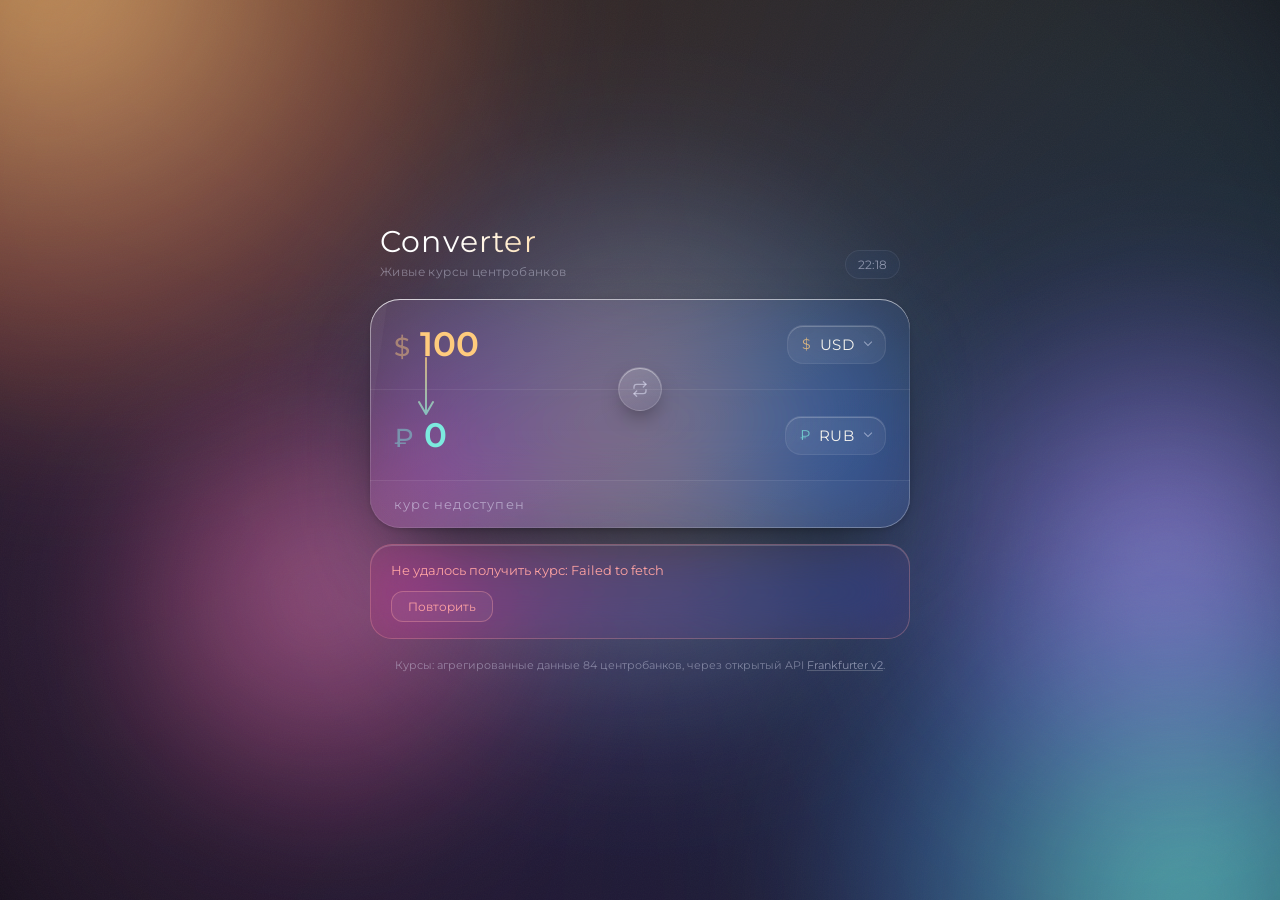
==== index.html @ 97a6a7b9 "Rename entry file to index.html for GitHub Pages Co-Authored-By: Claude Sonnet 5 <noreply@anthropic." ====
<!doctype html>
<html lang="ru">
  <head>
    <meta charset="UTF-8" />
    <meta name="viewport" content="width=device-width, initial-scale=1.0" />
    <meta name="color-scheme" content="dark" />
    <title>Обмен курсов</title>
    <link rel="preconnect" href="https://fonts.googleapis.com" />
    <link rel="preconnect" href="https://fonts.gstatic.com" crossorigin />
    <link
      href="https://fonts.googleapis.com/css2?family=Montserrat:wght@400;500;600;700;800&display=swap"
      rel="stylesheet"
    />
    <link rel="stylesheet" href="style.css" />
  </head>
  <body>
    <div class="bg" aria-hidden="true">
      <div class="halo"></div>
      <div class="orb orb-1"></div>
      <div class="orb orb-2"></div>
      <div class="orb orb-3"></div>
      <div class="orb orb-4"></div>
      <div class="orb orb-5"></div>
      <div class="grain"></div>
    </div>

    <main class="board">
      <header class="board-head">
        <div>
          <h1>Converter</h1>
          <p class="subtitle">Живые курсы центробанков</p>
        </div>
        <span class="clock" id="clock"></span>
      </header>

      <section class="panel">
        <div class="panel-fx" aria-hidden="true"></div>

        <div class="field field--from" id="fieldFrom">
          <div class="field-main">
            <div class="amount-wrap">
              <span class="symbol" id="fromSymbol" aria-hidden="true"></span>
              <input
                class="amount-input"
                id="fromAmount"
                type="text"
                inputmode="decimal"
                value="100"
                aria-label="Сумма, которую отдаёте"
              />
            </div>
          </div>
          <div
            class="select"
            id="fromCurrency"
            data-label="Валюта, которую отдаёте"
          ></div>
        </div>

        <div class="swap-wrap">
          <svg
            class="flow-arrow"
            width="20"
            height="70"
            viewBox="0 0 20 70"
            aria-hidden="true"
            focusable="false"
          >
            <defs>
              <linearGradient
                id="flowGrad"
                x1="0"
                y1="0"
                x2="0"
                y2="70"
                gradientUnits="userSpaceOnUse"
              >
                <stop offset="0" style="stop-color: var(--amber)"></stop>
                <stop offset="1" style="stop-color: var(--teal)"></stop>
              </linearGradient>
            </defs>
            <line
              x1="10"
              y1="4"
              x2="10"
              y2="58"
              stroke="url(#flowGrad)"
              stroke-width="2"
              stroke-linecap="round"
            ></line>
            <path
              d="M3 48 L10 60 L17 48"
              fill="none"
              stroke="url(#flowGrad)"
              stroke-width="2"
              stroke-linecap="round"
              stroke-linejoin="round"
            ></path>
          </svg>
          <button
            class="swap-btn"
            id="swapBtn"
            type="button"
            title="Поменять местами"
            aria-label="Поменять валюты местами"
          >
            <svg
              width="16"
              height="16"
              viewBox="0 0 24 24"
              fill="none"
              stroke="currentColor"
              stroke-width="2"
              stroke-linecap="round"
              stroke-linejoin="round"
              aria-hidden="true"
            >
              <polyline points="17 1 21 5 17 9"></polyline>
              <path d="M3 11V9a4 4 0 0 1 4-4h14"></path>
              <polyline points="7 23 3 19 7 15"></polyline>
              <path d="M21 13v2a4 4 0 0 1-4 4H3"></path>
            </svg>
          </button>
        </div>

        <div class="field field--to" id="fieldTo">
          <div class="field-main">
            <div class="amount-wrap">
              <span class="symbol" id="toSymbol" aria-hidden="true"></span>
              <input
                class="amount-input to-field"
                id="toAmount"
                type="text"
                inputmode="decimal"
                value="0"
                aria-label="Сумма, которую получаете"
              />
            </div>
          </div>
          <div
            class="select"
            id="toCurrency"
            data-label="Валюта, которую получаете"
          ></div>
        </div>

        <div class="strip" id="strip">
          <span id="rateLine">курс загружается…</span>
          <span id="dateLine"></span>
        </div>
      </section>

      <div class="error" id="errorBox"></div>

      <div class="foot">
        Курсы: агрегированные данные 84 центробанков, через открытый API
        <a href="https://frankfurter.dev" target="_blank" rel="noopener"
          >Frankfurter v2</a
        >.
      </div>
    </main>

    <script src="main.js" defer></script>
  </body>
</html>
---- style.css ----
/* ============================================================
   Обмен курсов — liquid glass
   Тёмная сцена с медленно дышащим свечением, поверх неё —
   почти полностью прозрачное стекло в духе macOS.
   ============================================================ */

:root {
  /* сцена */
  --bg-deep: #04050c;
  --bg-mid: #101534;

  /* стекло: максимально прозрачное, работает за счёт blur + saturate */
  --glass: rgba(255, 255, 255, 0.035);
  --glass-hi: rgba(255, 255, 255, 0.07);
  --glass-lo: rgba(255, 255, 255, 0.015);
  --edge: rgba(255, 255, 255, 0.14);
  --edge-soft: rgba(255, 255, 255, 0.07);
  --specular: rgba(255, 255, 255, 0.55);
  --blur: 44px;

  /* типографика и акценты */
  --text: #f6f4ee;
  --text-dim: rgba(233, 236, 255, 0.5);
  --text-faint: rgba(233, 236, 255, 0.4);
  --amber: #ffcb7d;
  --teal: #7ceadf;
  --danger: #ffa3a3;
  --accent: var(--amber);

  --sans:
    'Montserrat', -apple-system, BlinkMacSystemFont, 'Segoe UI', Roboto,
    sans-serif;
  --mono: var(--sans);
  --serif: var(--sans);

  --radius: 30px;
  --radius-inner: 22px;
  --ease: cubic-bezier(0.22, 1, 0.36, 1);
}

* {
  box-sizing: border-box;
}

html,
body {
  margin: 0;
  padding: 0;
}

body {
  min-height: 100vh;
  display: flex;
  align-items: center;
  justify-content: center;
  padding: 40px 16px;
  position: relative;
  overflow-x: hidden;
  font-family: var(--sans);
  color: var(--text);
  background:
    radial-gradient(110% 85% at 50% 42%, var(--bg-mid) 0%, var(--bg-deep) 78%),
    var(--bg-deep);
  -webkit-font-smoothing: antialiased;
}

/* ------------------------------------------------------------
   Живой фон: дрейфующие световые пятна + вращающийся ореол
   ------------------------------------------------------------ */

.bg {
  position: fixed;
  inset: 0;
  z-index: 0;
  overflow: hidden;
  pointer-events: none;
}

.orb {
  position: absolute;
  border-radius: 50%;
  filter: blur(60px);
  will-change: transform, opacity;
  mix-blend-mode: screen;
}

.orb-1 {
  width: 62vmax;
  height: 62vmax;
  top: -24vmax;
  left: -18vmax;
  background: radial-gradient(
    circle at 35% 35%,
    rgba(255, 186, 104, 0.78),
    rgba(255, 120, 60, 0.3) 45%,
    transparent 70%
  );
  animation:
    drift-1 34s var(--ease) infinite,
    breathe 11s ease-in-out infinite;
}

.orb-2 {
  width: 58vmax;
  height: 58vmax;
  bottom: -26vmax;
  right: -16vmax;
  background: radial-gradient(
    circle at 60% 55%,
    rgba(98, 236, 224, 0.7),
    rgba(60, 140, 255, 0.3) 45%,
    transparent 70%
  );
  animation:
    drift-2 41s var(--ease) infinite,
    breathe 14s ease-in-out infinite reverse;
}

.orb-3 {
  width: 46vmax;
  height: 46vmax;
  top: 28%;
  right: -14vmax;
  background: radial-gradient(
    circle at 50% 50%,
    rgba(170, 130, 255, 0.68),
    rgba(120, 80, 220, 0.24) 50%,
    transparent 72%
  );
  animation:
    drift-3 47s var(--ease) infinite,
    breathe 17s ease-in-out infinite;
}

.orb-4 {
  width: 38vmax;
  height: 38vmax;
  bottom: 4%;
  left: 8%;
  background: radial-gradient(
    circle at 45% 45%,
    rgba(255, 120, 190, 0.55),
    rgba(255, 80, 140, 0.18) 50%,
    transparent 72%
  );
  animation:
    drift-4 53s var(--ease) infinite,
    breathe 13s ease-in-out infinite reverse;
}

/* свет прямо за карточкой — стеклу есть что размывать */
.orb-5 {
  width: 52vmax;
  height: 52vmax;
  top: 50%;
  left: 50%;
  margin: -26vmax 0 0 -26vmax;
  background: radial-gradient(
    circle at 50% 50%,
    rgba(255, 214, 170, 0.4),
    rgba(140, 190, 255, 0.22) 42%,
    transparent 68%
  );
  animation:
    drift-5 62s var(--ease) infinite,
    breathe 19s ease-in-out infinite;
}

/* медленный цветной ореол, вращается за карточкой */
.halo {
  position: absolute;
  top: 50%;
  left: 50%;
  width: 130vmax;
  height: 130vmax;
  margin: -65vmax 0 0 -65vmax;
  border-radius: 50%;
  opacity: 0.5;
  filter: blur(90px);
  background: conic-gradient(
    from 0deg,
    rgba(255, 190, 110, 0.35),
    rgba(120, 230, 255, 0.3),
    rgba(170, 130, 255, 0.32),
    rgba(255, 130, 180, 0.28),
    rgba(255, 190, 110, 0.35)
  );
  animation: spin 90s linear infinite;
  will-change: transform;
}

/* лёгкое зерно, чтобы градиенты не полосили */
.grain {
  position: absolute;
  inset: -50%;
  opacity: 0.035;
  background-image: url("data:image/svg+xml,%3Csvg xmlns='http://www.w3.org/2000/svg' width='160' height='160'%3E%3Cfilter id='n'%3E%3CfeTurbulence type='fractalNoise' baseFrequency='0.85' numOctaves='3'/%3E%3C/filter%3E%3Crect width='160' height='160' filter='url(%23n)'/%3E%3C/svg%3E");
  animation: grain-shift 8s steps(6) infinite;
}

@keyframes drift-1 {
  0%,
  100% {
    transform: translate3d(0, 0, 0) scale(1);
  }
  33% {
    transform: translate3d(9vw, 7vh, 0) scale(1.12);
  }
  66% {
    transform: translate3d(4vw, 13vh, 0) scale(0.95);
  }
}

@keyframes drift-2 {
  0%,
  100% {
    transform: translate3d(0, 0, 0) scale(1);
  }
  40% {
    transform: translate3d(-11vw, -8vh, 0) scale(1.1);
  }
  70% {
    transform: translate3d(-5vw, -14vh, 0) scale(0.94);
  }
}

@keyframes drift-3 {
  0%,
  100% {
    transform: translate3d(0, 0, 0) scale(1);
  }
  50% {
    transform: translate3d(-14vw, 10vh, 0) scale(1.16);
  }
}

@keyframes drift-4 {
  0%,
  100% {
    transform: translate3d(0, 0, 0) scale(1);
  }
  45% {
    transform: translate3d(12vw, -9vh, 0) scale(1.08);
  }
  75% {
    transform: translate3d(6vw, -3vh, 0) scale(0.92);
  }
}

@keyframes drift-5 {
  0%,
  100% {
    transform: translate3d(0, 0, 0) scale(1);
  }
  30% {
    transform: translate3d(-6vw, 4vh, 0) scale(1.14);
  }
  65% {
    transform: translate3d(7vw, -5vh, 0) scale(0.96);
  }
}

@keyframes breathe {
  0%,
  100% {
    opacity: 0.55;
  }
  50% {
    opacity: 1;
  }
}

@keyframes spin {
  to {
    transform: rotate(360deg);
  }
}

@keyframes grain-shift {
  0% {
    transform: translate(0, 0);
  }
  20% {
    transform: translate(-3%, 2%);
  }
  40% {
    transform: translate(2%, -3%);
  }
  60% {
    transform: translate(-2%, -2%);
  }
  80% {
    transform: translate(3%, 1%);
  }
  100% {
    transform: translate(0, 0);
  }
}

/* ------------------------------------------------------------
   Каркас
   ------------------------------------------------------------ */

.board {
  width: 100%;
  max-width: 540px;
  position: relative;
  z-index: 1;
  animation: rise 0.9s var(--ease) both;
}

@keyframes rise {
  from {
    opacity: 0;
    transform: translateY(18px) scale(0.98);
  }
}

.board-head {
  display: flex;
  align-items: flex-end;
  justify-content: space-between;
  gap: 16px;
  margin: 0 0 20px;
  padding: 0 10px;
}

.board-head h1 {
  font-family: var(--serif);
  font-weight: 400;
  font-size: 30px;
  line-height: 1.1;
  margin: 0;
  letter-spacing: 1.2px;
  background: linear-gradient(
    100deg,
    #ffffff 20%,
    var(--amber) 60%,
    var(--teal) 105%
  );
  background-size: 200% 100%;
  -webkit-background-clip: text;
  background-clip: text;
  color: transparent;
  animation: title-flow 14s ease-in-out infinite;
}

@keyframes title-flow {
  0%,
  100% {
    background-position: 0% 50%;
  }
  50% {
    background-position: 100% 50%;
  }
}

.subtitle {
  margin: 6px 0 0;
  font-size: 12px;
  letter-spacing: 0.4px;
  color: var(--text-faint);
}

.clock {
  font-family: var(--mono);
  font-size: 12px;
  color: var(--text-dim);
  padding: 6px 12px;
  border-radius: 999px;
  border: 1px solid var(--edge-soft);
  background: var(--glass-lo);
  backdrop-filter: blur(20px) saturate(180%);
  -webkit-backdrop-filter: blur(20px) saturate(180%);
  white-space: nowrap;
}

/* ------------------------------------------------------------
   Стекло
   ------------------------------------------------------------ */

.panel {
  position: relative;
  border-radius: var(--radius);
  background: linear-gradient(
    155deg,
    var(--glass-hi) 0%,
    var(--glass) 42%,
    var(--glass-lo) 100%
  );
  backdrop-filter: blur(var(--blur)) saturate(190%) brightness(1.08);
  -webkit-backdrop-filter: blur(var(--blur)) saturate(190%) brightness(1.08);
  box-shadow:
    0 32px 80px -32px rgba(0, 0, 0, 0.85),
    0 2px 10px -4px rgba(0, 0, 0, 0.4),
    inset 0 1px 0 var(--specular),
    inset 0 -1px 0 rgba(255, 255, 255, 0.06);
}

/* тонкая светящаяся кромка — градиентная рамка через mask */
.panel::before {
  content: '';
  position: absolute;
  inset: 0;
  border-radius: inherit;
  padding: 1px;
  background: linear-gradient(
    140deg,
    rgba(255, 255, 255, 0.5),
    rgba(255, 255, 255, 0.06) 30%,
    rgba(255, 255, 255, 0.03) 60%,
    rgba(255, 255, 255, 0.28)
  );
  -webkit-mask:
    linear-gradient(#000 0 0) content-box,
    linear-gradient(#000 0 0);
  -webkit-mask-composite: xor;
  mask:
    linear-gradient(#000 0 0) content-box,
    linear-gradient(#000 0 0);
  mask-composite: exclude;
  pointer-events: none;
  z-index: 5;
}

/* Блик вынесен в отдельный слой: сама панель ничего не обрезает,
   иначе выпадающий список срезался бы её границей. */
.panel-fx {
  position: absolute;
  inset: 0;
  border-radius: inherit;
  overflow: hidden;
  pointer-events: none;
  z-index: 4;
}

.panel-fx::after {
  content: '';
  position: absolute;
  top: -60%;
  left: -60%;
  width: 60%;
  height: 220%;
  background: linear-gradient(
    100deg,
    transparent,
    rgba(255, 255, 255, 0.09) 45%,
    rgba(255, 255, 255, 0.14) 50%,
    rgba(255, 255, 255, 0.09) 55%,
    transparent
  );
  transform: rotate(8deg);
  animation: sheen 9s ease-in-out infinite;
}

@keyframes sheen {
  0%,
  70%,
  100% {
    transform: translateX(-40%) rotate(8deg);
    opacity: 0;
  }
  15% {
    opacity: 1;
  }
  55% {
    transform: translateX(320%) rotate(8deg);
    opacity: 0;
  }
}

/* ------------------------------------------------------------
   Поля ввода
   ------------------------------------------------------------ */

.field {
  position: relative;
  z-index: 1;
  display: grid;
  grid-template-columns: minmax(0, 1fr) auto;
  align-items: center;
  gap: 16px;
  padding: 24px;
  transition: background 0.4s var(--ease);
}

.field--from {
  --accent: var(--amber);
  border-radius: var(--radius) var(--radius) 0 0;
}

.field--to {
  --accent: var(--teal);
  border-top: 1px solid var(--edge-soft);
}

.field:focus-within {
  background: rgba(255, 255, 255, 0.15);
}

/* поле с раскрытым списком поднимается над бликом и кромкой */
.field.is-raised {
  z-index: 20;
}

.field-main {
  min-width: 0;
}

.amount-wrap {
  display: flex;
  align-items: baseline;
  gap: 10px;
  min-width: 0;
}

.symbol {
  flex: none;
  font-family: var(--mono);
  font-size: 26px;
  font-weight: 500;
  line-height: 1;
  color: var(--accent);
  opacity: 0.45;
  transition: opacity 0.3s var(--ease);
}

.field:focus-within .symbol {
  opacity: 0.8;
}

.amount-input {
  flex: 1;
  min-width: 0;
  background: none;
  border: none;
  color: var(--accent);
  font-family: var(--mono);
  font-size: 34px;
  font-weight: 600;
  outline: none;
  padding: 0;
  -moz-appearance: textfield;
  appearance: textfield;
}

.amount-input::-webkit-outer-spin-button,
.amount-input::-webkit-inner-spin-button {
  -webkit-appearance: none;
  margin: 0;
}

/* ------------------------------------------------------------
   Кастомный селектор валюты
   ------------------------------------------------------------ */

.select {
  position: relative;
  flex: none;
}

.select-trigger {
  display: flex;
  align-items: center;
  gap: 9px;
  padding: 11px 14px;
  border-radius: 16px;
  border: 1px solid var(--edge-soft);
  background: rgba(255, 255, 255, 0.05);
  backdrop-filter: blur(18px) saturate(180%);
  -webkit-backdrop-filter: blur(18px) saturate(180%);
  box-shadow: inset 0 1px 0 rgba(255, 255, 255, 0.22);
  color: var(--text);
  font-family: var(--mono);
  font-size: 15px;
  line-height: 1;
  cursor: pointer;
  user-select: none;
  -webkit-user-select: none;
  touch-action: manipulation;
  transition:
    background 0.3s var(--ease),
    border-color 0.3s var(--ease),
    box-shadow 0.3s var(--ease),
    opacity 0.25s var(--ease),
    transform 0.25s var(--ease);
}

/* Меню верхнего селектора раскрывается вниз и перекрывает поле под ним:
   на время раскрытия прячем плашку нижнего селектора, чтобы сквозь
   прозрачное стекло меню не просвечивал её призрак. Обратной проблемы
   нет — меню нижнего селектора раскрывается вниз, за пределы карточки,
   так что верхний селектор им не перекрывается и остаётся видимым. */
.panel:has(#fromCurrency.open) #toCurrency:not(.open) .select-trigger {
  opacity: 0;
  transform: scale(0.94);
  pointer-events: none;
}

.select-trigger:hover {
  background: rgba(255, 255, 255, 0.1);
  border-color: var(--edge);
}

.select-trigger:focus-visible {
  border-color: color-mix(in srgb, var(--accent) 55%, transparent);
  box-shadow:
    inset 0 1px 0 rgba(255, 255, 255, 0.25),
    0 0 0 3px color-mix(in srgb, var(--accent) 18%, transparent);
}

.select.open .select-trigger {
  background: rgba(255, 255, 255, 0.12);
  border-color: var(--edge);
}

.select-symbol {
  color: var(--accent);
  opacity: 0.75;
  font-size: 14px;
}

.select-code {
  letter-spacing: 0.5px;
}

.select-chevron {
  width: 6px;
  height: 6px;
  margin-left: 2px;
  border-right: 1.5px solid var(--text-dim);
  border-bottom: 1.5px solid var(--text-dim);
  transform: translateY(-2px) rotate(45deg);
  transition: transform 0.35s var(--ease);
}

.select.open .select-chevron {
  transform: translateY(1px) rotate(-135deg);
}

.select-menu {
  position: absolute;
  top: calc(100% + 10px);
  right: 0;
  min-width: 236px;
  padding: 6px;
  border-radius: 20px;
  border: 1px solid var(--edge);
  /* меню — более плотный материал, чем сама карточка: сквозь него
     не должен читаться текст страницы (так же ведут себя меню macOS) */
  background: linear-gradient(
    160deg,
    rgba(56, 60, 100, 0.68) 0%,
    rgba(19, 22, 44, 0.66) 100%
  );
  backdrop-filter: blur(40px) saturate(200%);
  -webkit-backdrop-filter: blur(40px) saturate(200%);
  box-shadow:
    0 26px 60px -24px rgba(0, 0, 0, 0.9),
    inset 0 1px 0 rgba(255, 255, 255, 0.35);
  opacity: 0;
  visibility: hidden;
  transform: translateY(-8px) scale(0.96);
  transform-origin: top right;
  transition:
    opacity 0.2s var(--ease),
    transform 0.3s var(--ease),
    visibility 0s linear 0.3s;
}

.select.open .select-menu {
  opacity: 1;
  visibility: visible;
  transform: none;
  transition-delay: 0s;
}

.select-option {
  display: grid;
  grid-template-columns: 18px auto 1fr 14px;
  align-items: center;
  gap: 10px;
  padding: 10px 12px;
  border-radius: 14px;
  cursor: pointer;
  outline: none;
  user-select: none;
  -webkit-user-select: none;
  touch-action: manipulation;
  transition: background 0.2s var(--ease);
}

.select-option:hover,
.select-option:focus {
  background: rgba(255, 255, 255, 0.1);
}

.select-option.is-selected {
  background: rgba(255, 255, 255, 0.05);
}

.opt-symbol {
  font-family: var(--mono);
  font-size: 14px;
  text-align: center;
  color: var(--text-dim);
}

.opt-code {
  font-family: var(--mono);
  font-size: 13.5px;
  letter-spacing: 0.5px;
  color: var(--text);
}

.select-option.is-selected .opt-symbol,
.select-option.is-selected .opt-code {
  color: var(--accent);
}

.opt-name {
  font-size: 12.5px;
  color: var(--text-faint);
  white-space: nowrap;
  overflow: hidden;
  text-overflow: ellipsis;
}

.opt-tick {
  width: 14px;
  height: 14px;
  opacity: 0;
  transform: scale(0.6);
  transition:
    opacity 0.25s var(--ease),
    transform 0.25s var(--ease);
}

.opt-tick::after {
  content: '';
  display: block;
  width: 5px;
  height: 9px;
  margin: 0 auto;
  border-right: 1.5px solid var(--accent);
  border-bottom: 1.5px solid var(--accent);
  transform: rotate(45deg) translate(-1px, -1px);
}

.select-option.is-selected .opt-tick {
  opacity: 1;
  transform: none;
}

/* ------------------------------------------------------------
   Кнопка обмена — по центру разделителя
   ------------------------------------------------------------ */

.swap-wrap {
  position: relative;
  z-index: 2;
  display: flex;
  align-items: center;
  justify-content: center;
  height: 0;
}

/* Стрелка-подсказка: обозначает, что верхняя сумма перетекает в нижнюю.
   Стоит под колонкой сумм, левее кнопки обмена, и не мешает ей. */
.flow-arrow {
  position: absolute;
  left: 46px;
  top: 50%;
  transform: translateY(-50%);
  opacity: 0.75;
  pointer-events: none;
}

@media (max-width: 440px) {
  .flow-arrow {
    left: 38px;
  }
}

.swap-btn {
  position: relative;
  width: 44px;
  height: 44px;
  padding: 0;
  border-radius: 50%;
  display: flex;
  align-items: center;
  justify-content: center;
  cursor: pointer;
  color: var(--text-dim);
  border: 1px solid var(--edge);
  background: linear-gradient(
    160deg,
    rgba(255, 255, 255, 0.16),
    rgba(255, 255, 255, 0.03)
  );
  backdrop-filter: blur(20px) saturate(180%);
  -webkit-backdrop-filter: blur(20px) saturate(180%);
  box-shadow:
    0 10px 24px -10px rgba(0, 0, 0, 0.7),
    inset 0 1px 0 rgba(255, 255, 255, 0.4);
  transition:
    transform 0.2s var(--ease),
    color 0.3s var(--ease),
    border-color 0.2s var(--ease),
    box-shadow 0.2s var(--ease);
}

.swap-btn:hover {
  color: var(--amber);
  border-color: rgba(255, 203, 125, 0.45);
  box-shadow:
    0 10px 30px -8px rgba(0, 0, 0, 0.7),
    0 0 24px -4px rgba(255, 203, 125, 0.35),
    inset 0 1px 0 rgba(255, 255, 255, 0.45);
}

.swap-btn:active {
  transform: scale(0.94);
}

.swap-btn.spin {
  transform: rotate(90deg);
}

/* ------------------------------------------------------------
   Полоса курса
   ------------------------------------------------------------ */

.strip {
  position: relative;
  z-index: 1;
  display: flex;
  justify-content: space-between;
  align-items: center;
  gap: 12px;
  padding: 16px 24px;
  font-family: var(--mono);
  font-size: 12.5px;
  color: var(--text-dim);
  border-top: 1px solid var(--edge-soft);
  border-radius: 0 0 var(--radius) var(--radius);
  background: rgba(255, 255, 255, 0.025);
}

.strip #rateLine {
  letter-spacing: 1.2px;
}

.strip #dateLine {
  letter-spacing: 1px;
}

.strip .rate {
  color: var(--text);
  text-shadow: 0 0 20px rgba(255, 255, 255, 0.25);
}

.strip.loading {
  animation: pulse 1.6s ease-in-out infinite;
}

@keyframes pulse {
  0%,
  100% {
    opacity: 1;
  }
  50% {
    opacity: 0.45;
  }
}

/* ------------------------------------------------------------
   Ошибка и подвал
   ------------------------------------------------------------ */

.error {
  margin-top: 16px;
  padding: 16px 20px;
  border-radius: var(--radius-inner);
  border: 1px solid rgba(255, 163, 163, 0.28);
  background: rgba(255, 90, 90, 0.06);
  backdrop-filter: blur(30px) saturate(180%);
  -webkit-backdrop-filter: blur(30px) saturate(180%);
  box-shadow: inset 0 1px 0 rgba(255, 255, 255, 0.18);
  color: var(--danger);
  font-size: 13px;
  line-height: 1.5;
  display: none;
  animation: rise 0.4s var(--ease) both;
}

.error .retry {
  display: inline-block;
  margin-top: 10px;
  padding: 7px 16px;
  border-radius: 12px;
  border: 1px solid rgba(255, 163, 163, 0.35);
  background: rgba(255, 255, 255, 0.05);
  color: var(--danger);
  font-family: var(--sans);
  font-size: 12px;
  cursor: pointer;
  transition: background 0.25s var(--ease);
}

.error .retry:hover {
  background: rgba(255, 90, 90, 0.16);
}

.foot {
  margin-top: 18px;
  padding: 0 12px;
  text-align: center;
  font-size: 11px;
  line-height: 1.6;
  color: var(--text-faint);
}

.foot a {
  color: var(--text-dim);
  text-decoration-color: rgba(255, 255, 255, 0.2);
  transition: color 0.25s var(--ease);
}

.foot a:hover {
  color: var(--amber);
}

/* ------------------------------------------------------------
   Адаптив и доступность
   ------------------------------------------------------------ */

@media (max-width: 440px) {
  body {
    padding: 24px 12px;
  }
  .board-head h1 {
    font-size: 24px;
  }
  .field {
    padding: 20px 18px;
    gap: 12px;
  }
  .symbol {
    font-size: 21px;
  }
  .amount-input {
    font-size: 27px;
  }
  .select-trigger {
    font-size: 14px;
    padding: 10px 12px;
    gap: 7px;
  }
  .select-menu {
    min-width: 210px;
  }
  .strip {
    padding: 14px 18px;
    font-size: 11.5px;
  }
}

/* Браузеры без backdrop-filter — плотнее заливка, чтобы текст читался */
@supports not (
  (backdrop-filter: blur(1px)) or (-webkit-backdrop-filter: blur(1px))
) {
  .panel,
  .clock,
  .select-trigger,
  .select-menu,
  .swap-btn {
    background: rgba(18, 21, 43, 0.82);
  }
}

@media (prefers-reduced-motion: reduce) {
  *,
  *::before,
  *::after {
    animation-duration: 0.01ms !important;
    animation-iteration-count: 1 !important;
    transition-duration: 0.01ms !important;
  }
}
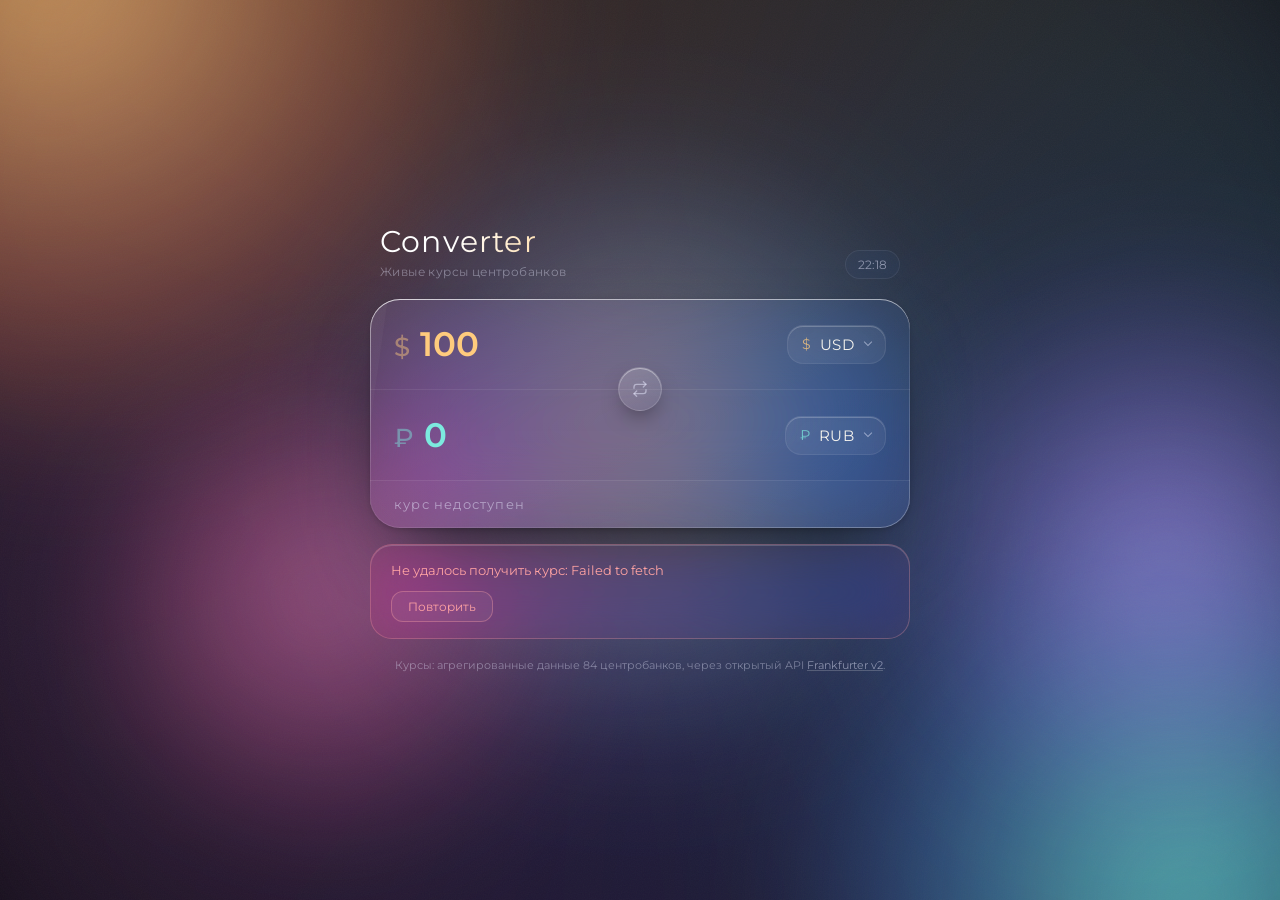
==== commit 83ad2c62: "Add .gitignore and remove flow arrow between amounts - Add a basic .gitignore for the project - Remo" ====
--- a/index.html
+++ b/index.html
@@ -58,45 +58,6 @@
         </div>
 
         <div class="swap-wrap">
-          <svg
-            class="flow-arrow"
-            width="20"
-            height="70"
-            viewBox="0 0 20 70"
-            aria-hidden="true"
-            focusable="false"
-          >
-            <defs>
-              <linearGradient
-                id="flowGrad"
-                x1="0"
-                y1="0"
-                x2="0"
-                y2="70"
-                gradientUnits="userSpaceOnUse"
-              >
-                <stop offset="0" style="stop-color: var(--amber)"></stop>
-                <stop offset="1" style="stop-color: var(--teal)"></stop>
-              </linearGradient>
-            </defs>
-            <line
-              x1="10"
-              y1="4"
-              x2="10"
-              y2="58"
-              stroke="url(#flowGrad)"
-              stroke-width="2"
-              stroke-linecap="round"
-            ></line>
-            <path
-              d="M3 48 L10 60 L17 48"
-              fill="none"
-              stroke="url(#flowGrad)"
-              stroke-width="2"
-              stroke-linecap="round"
-              stroke-linejoin="round"
-            ></path>
-          </svg>
           <button
             class="swap-btn"
             id="swapBtn"
--- a/style.css
+++ b/style.css
@@ -650,8 +650,8 @@
      не должен читаться текст страницы (так же ведут себя меню macOS) */
   background: linear-gradient(
     160deg,
-    rgba(56, 60, 100, 0.68) 0%,
-    rgba(19, 22, 44, 0.66) 100%
+    rgba(56, 60, 100, 0.96) 0%,
+    rgba(19, 22, 44, 0.96) 100%
   );
   backdrop-filter: blur(40px) saturate(200%);
   -webkit-backdrop-filter: blur(40px) saturate(200%);
@@ -763,23 +763,6 @@
   align-items: center;
   justify-content: center;
   height: 0;
-}
-
-/* Стрелка-подсказка: обозначает, что верхняя сумма перетекает в нижнюю.
-   Стоит под колонкой сумм, левее кнопки обмена, и не мешает ей. */
-.flow-arrow {
-  position: absolute;
-  left: 46px;
-  top: 50%;
-  transform: translateY(-50%);
-  opacity: 0.75;
-  pointer-events: none;
-}
-
-@media (max-width: 440px) {
-  .flow-arrow {
-    left: 38px;
-  }
 }
 
 .swap-btn {
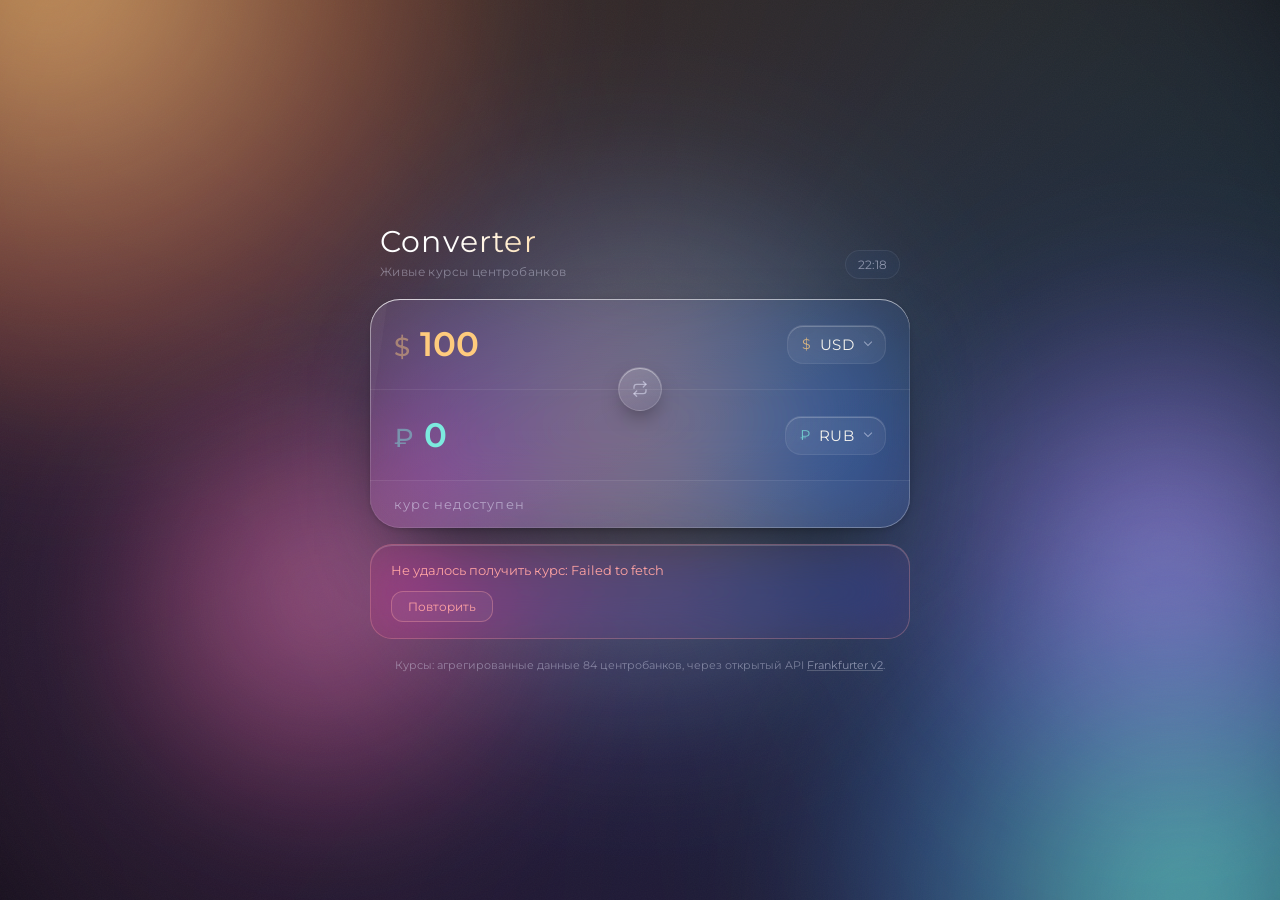
==== commit 1798f23e: "Fix rate precision and request race, drop dead code Two correctness fixes:  - Rates below 1 were dis" ====
--- a/index.html
+++ b/index.html
@@ -4,11 +4,12 @@
     <meta charset="UTF-8" />
     <meta name="viewport" content="width=device-width, initial-scale=1.0" />
     <meta name="color-scheme" content="dark" />
-    <title>Обмен курсов</title>
+    <title>Converter</title>
+    <link rel="icon" type="image/svg+xml" href="favicon.svg" />
     <link rel="preconnect" href="https://fonts.googleapis.com" />
     <link rel="preconnect" href="https://fonts.gstatic.com" crossorigin />
     <link
-      href="https://fonts.googleapis.com/css2?family=Montserrat:wght@400;500;600;700;800&display=swap"
+      href="https://fonts.googleapis.com/css2?family=Montserrat:wght@400;500;600&display=swap"
       rel="stylesheet"
     />
     <link rel="stylesheet" href="style.css" />
@@ -36,19 +37,17 @@
       <section class="panel">
         <div class="panel-fx" aria-hidden="true"></div>
 
-        <div class="field field--from" id="fieldFrom">
-          <div class="field-main">
-            <div class="amount-wrap">
-              <span class="symbol" id="fromSymbol" aria-hidden="true"></span>
-              <input
-                class="amount-input"
-                id="fromAmount"
-                type="text"
-                inputmode="decimal"
-                value="100"
-                aria-label="Сумма, которую отдаёте"
-              />
-            </div>
+        <div class="field field--from">
+          <div class="amount-wrap">
+            <span class="symbol" id="fromSymbol" aria-hidden="true"></span>
+            <input
+              class="amount-input"
+              id="fromAmount"
+              type="text"
+              inputmode="decimal"
+              value="100"
+              aria-label="Сумма, которую отдаёте"
+            />
           </div>
           <div
             class="select"
@@ -84,19 +83,17 @@
           </button>
         </div>
 
-        <div class="field field--to" id="fieldTo">
-          <div class="field-main">
-            <div class="amount-wrap">
-              <span class="symbol" id="toSymbol" aria-hidden="true"></span>
-              <input
-                class="amount-input to-field"
-                id="toAmount"
-                type="text"
-                inputmode="decimal"
-                value="0"
-                aria-label="Сумма, которую получаете"
-              />
-            </div>
+        <div class="field field--to">
+          <div class="amount-wrap">
+            <span class="symbol" id="toSymbol" aria-hidden="true"></span>
+            <input
+              class="amount-input"
+              id="toAmount"
+              type="text"
+              inputmode="decimal"
+              value="0"
+              aria-label="Сумма, которую получаете"
+            />
           </div>
           <div
             class="select"
--- a/style.css
+++ b/style.css
@@ -30,8 +30,6 @@
   --sans:
     'Montserrat', -apple-system, BlinkMacSystemFont, 'Segoe UI', Roboto,
     sans-serif;
-  --mono: var(--sans);
-  --serif: var(--sans);
 
   --radius: 30px;
   --radius-inner: 22px;
@@ -192,7 +190,7 @@
 /* лёгкое зерно, чтобы градиенты не полосили */
 .grain {
   position: absolute;
-  inset: -50%;
+  inset: -8%;
   opacity: 0.035;
   background-image: url("data:image/svg+xml,%3Csvg xmlns='http://www.w3.org/2000/svg' width='160' height='160'%3E%3Cfilter id='n'%3E%3CfeTurbulence type='fractalNoise' baseFrequency='0.85' numOctaves='3'/%3E%3C/filter%3E%3Crect width='160' height='160' filter='url(%23n)'/%3E%3C/svg%3E");
   animation: grain-shift 8s steps(6) infinite;
@@ -326,7 +324,6 @@
 }
 
 .board-head h1 {
-  font-family: var(--serif);
   font-weight: 400;
   font-size: 30px;
   line-height: 1.1;
@@ -363,7 +360,6 @@
 }
 
 .clock {
-  font-family: var(--mono);
   font-size: 12px;
   color: var(--text-dim);
   padding: 6px 12px;
@@ -503,10 +499,6 @@
   z-index: 20;
 }
 
-.field-main {
-  min-width: 0;
-}
-
 .amount-wrap {
   display: flex;
   align-items: baseline;
@@ -516,7 +508,6 @@
 
 .symbol {
   flex: none;
-  font-family: var(--mono);
   font-size: 26px;
   font-weight: 500;
   line-height: 1;
@@ -535,19 +526,11 @@
   background: none;
   border: none;
   color: var(--accent);
-  font-family: var(--mono);
+  font-family: var(--sans);
   font-size: 34px;
   font-weight: 600;
   outline: none;
   padding: 0;
-  -moz-appearance: textfield;
-  appearance: textfield;
-}
-
-.amount-input::-webkit-outer-spin-button,
-.amount-input::-webkit-inner-spin-button {
-  -webkit-appearance: none;
-  margin: 0;
 }
 
 /* ------------------------------------------------------------
@@ -571,7 +554,7 @@
   -webkit-backdrop-filter: blur(18px) saturate(180%);
   box-shadow: inset 0 1px 0 rgba(255, 255, 255, 0.22);
   color: var(--text);
-  font-family: var(--mono);
+  font-family: var(--sans);
   font-size: 15px;
   line-height: 1;
   cursor: pointer;
@@ -700,14 +683,12 @@
 }
 
 .opt-symbol {
-  font-family: var(--mono);
   font-size: 14px;
   text-align: center;
   color: var(--text-dim);
 }
 
 .opt-code {
-  font-family: var(--mono);
   font-size: 13.5px;
   letter-spacing: 0.5px;
   color: var(--text);
@@ -823,7 +804,6 @@
   align-items: center;
   gap: 12px;
   padding: 16px 24px;
-  font-family: var(--mono);
   font-size: 12.5px;
   color: var(--text-dim);
   border-top: 1px solid var(--edge-soft);
